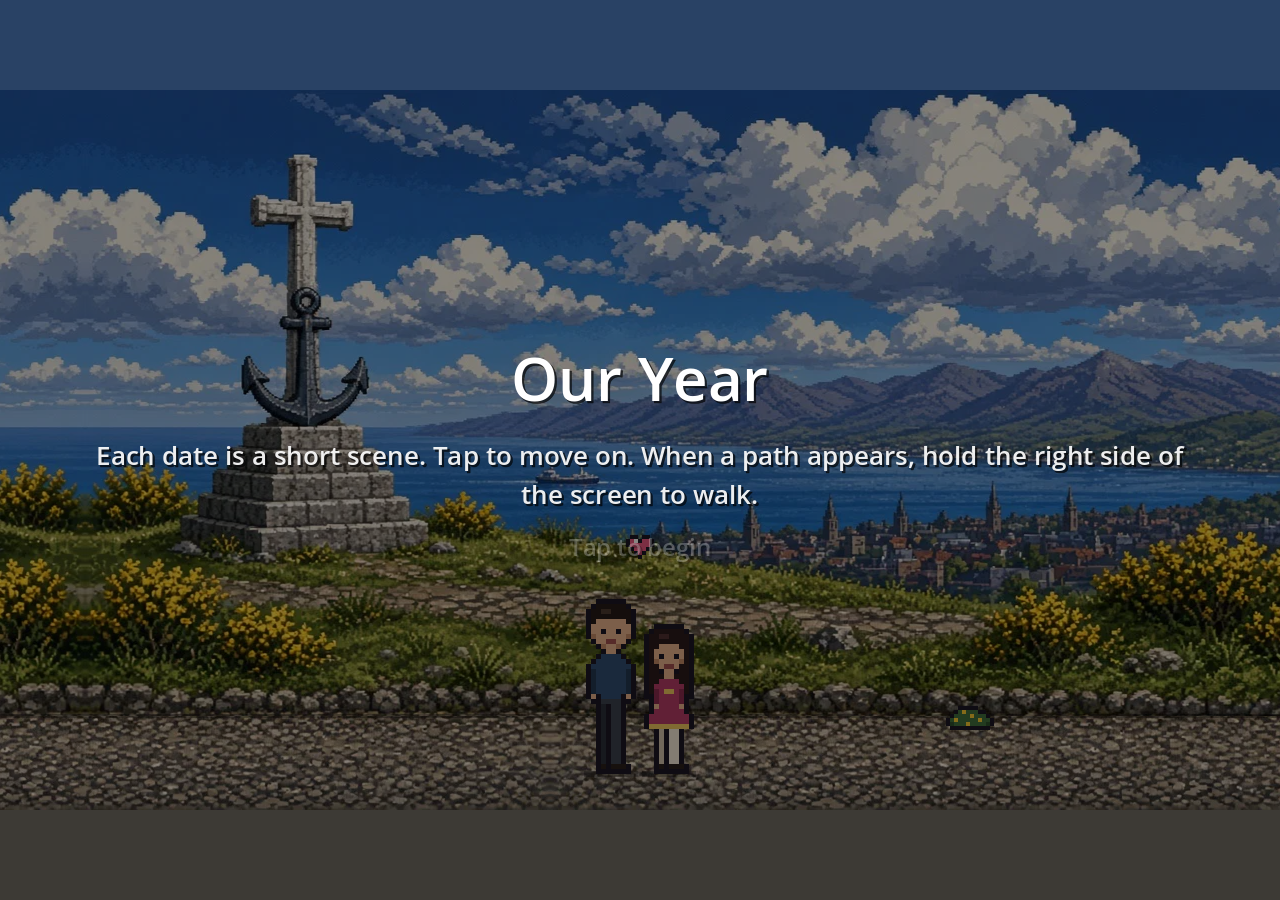
==== 1yearanniversary/index.html @ bd173334 "Add 1 Year Anniversary game at /1yearanniversary and nav link Co-authored-by: Cursor <cursoragent@cu" ====
<!DOCTYPE html>
<html lang="en">
	<head>
		<meta charset="utf-8">
		<meta name="viewport" content="width=device-width, user-scalable=no, initial-scale=1.0">
		<title>Our Year</title>
		<style>
html, body, #canvas {
	margin: 0;
	padding: 0;
	border: 0;
}

body {
	color: white;
	background-color: black;
	overflow: hidden;
	touch-action: none;
}

#canvas {
	display: block;
}

#canvas:focus {
	outline: none;
}

#status, #status-splash, #status-progress {
	position: absolute;
	left: 0;
	right: 0;
}

#status, #status-splash {
	top: 0;
	bottom: 0;
}

#status {
	background-color: #242424;
	display: flex;
	flex-direction: column;
	justify-content: center;
	align-items: center;
	visibility: hidden;
}

#status-splash {
	max-height: 100%;
	max-width: 100%;
	margin: auto;
}

#status-splash.show-image--false {
	display: none;
}

#status-splash.fullsize--true {
	height: 100%;
	width: 100%;
	object-fit: contain;
}

#status-splash.use-filter--false {
	image-rendering: pixelated;
}

#status-progress, #status-notice {
	display: none;
}

#status-progress {
	bottom: 10%;
	width: 50%;
	margin: 0 auto;
}

#status-notice {
	background-color: #5b3943;
	border-radius: 0.5rem;
	border: 1px solid #9b3943;
	color: #e0e0e0;
	font-family: 'Noto Sans', 'Droid Sans', Arial, sans-serif;
	line-height: 1.3;
	margin: 0 2rem;
	overflow: hidden;
	padding: 1rem;
	text-align: center;
	z-index: 1;
}
		</style>
		<link id="-gd-engine-icon" rel="icon" type="image/png" href="index.icon.png" />
<link rel="apple-touch-icon" href="index.apple-touch-icon.png"/>

	</head>
	<body>
		<canvas id="canvas">
			Your browser does not support the canvas tag.
		</canvas>

		<noscript>
			Your browser does not support JavaScript.
		</noscript>

		<div id="status">
			<img id="status-splash" class="show-image--true fullsize--true use-filter--true" src="index.png" alt="">
			<progress id="status-progress"></progress>
			<div id="status-notice"></div>
		</div>

		<script src="index.js"></script>
		<script>
const GODOT_CONFIG = {"args":[],"canvasResizePolicy":2,"emscriptenPoolSize":8,"ensureCrossOriginIsolationHeaders":true,"executable":"index","experimentalVK":false,"fileSizes":{"index.pck":2711280,"index.wasm":39514754},"focusCanvas":true,"gdextensionLibs":[],"godotPoolSize":4};
const GODOT_THREADS_ENABLED = false;
const engine = new Engine(GODOT_CONFIG);

(function () {
	const statusOverlay = document.getElementById('status');
	const statusProgress = document.getElementById('status-progress');
	const statusNotice = document.getElementById('status-notice');

	let initializing = true;
	let statusMode = '';

	function setStatusMode(mode) {
		if (statusMode === mode || !initializing) {
			return;
		}
		if (mode === 'hidden') {
			statusOverlay.remove();
			initializing = false;
			return;
		}
		statusOverlay.style.visibility = 'visible';
		statusProgress.style.display = mode === 'progress' ? 'block' : 'none';
		statusNotice.style.display = mode === 'notice' ? 'block' : 'none';
		statusMode = mode;
	}

	function setStatusNotice(text) {
		while (statusNotice.lastChild) {
			statusNotice.removeChild(statusNotice.lastChild);
		}
		const lines = text.split('\n');
		lines.forEach((line) => {
			statusNotice.appendChild(document.createTextNode(line));
			statusNotice.appendChild(document.createElement('br'));
		});
	}

	function displayFailureNotice(err) {
		console.error(err);
		if (err instanceof Error) {
			setStatusNotice(err.message);
		} else if (typeof err === 'string') {
			setStatusNotice(err);
		} else {
			setStatusNotice('An unknown error occurred.');
		}
		setStatusMode('notice');
		initializing = false;
	}

	const missing = Engine.getMissingFeatures({
		threads: GODOT_THREADS_ENABLED,
	});

	if (missing.length !== 0) {
		if (GODOT_CONFIG['serviceWorker'] && GODOT_CONFIG['ensureCrossOriginIsolationHeaders'] && 'serviceWorker' in navigator) {
			let serviceWorkerRegistrationPromise;
			try {
				serviceWorkerRegistrationPromise = navigator.serviceWorker.getRegistration();
			} catch (err) {
				serviceWorkerRegistrationPromise = Promise.reject(new Error('Service worker registration failed.'));
			}
			// There's a chance that installing the service worker would fix the issue
			Promise.race([
				serviceWorkerRegistrationPromise.then((registration) => {
					if (registration != null) {
						return Promise.reject(new Error('Service worker already exists.'));
					}
					return registration;
				}).then(() => engine.installServiceWorker()),
				// For some reason, `getRegistration()` can stall
				new Promise((resolve) => {
					setTimeout(() => resolve(), 2000);
				}),
			]).then(() => {
				// Reload if there was no error.
				window.location.reload();
			}).catch((err) => {
				console.error('Error while registering service worker:', err);
			});
		} else {
			// Display the message as usual
			const missingMsg = 'Error\nThe following features required to run Godot projects on the Web are missing:\n';
			displayFailureNotice(missingMsg + missing.join('\n'));
		}
	} else {
		setStatusMode('progress');
		engine.startGame({
			'onProgress': function (current, total) {
				if (current > 0 && total > 0) {
					statusProgress.value = current;
					statusProgress.max = total;
				} else {
					statusProgress.removeAttribute('value');
					statusProgress.removeAttribute('max');
				}
			},
		}).then(() => {
			setStatusMode('hidden');
		}, displayFailureNotice);
	}
}());
		</script>
	</body>
</html>
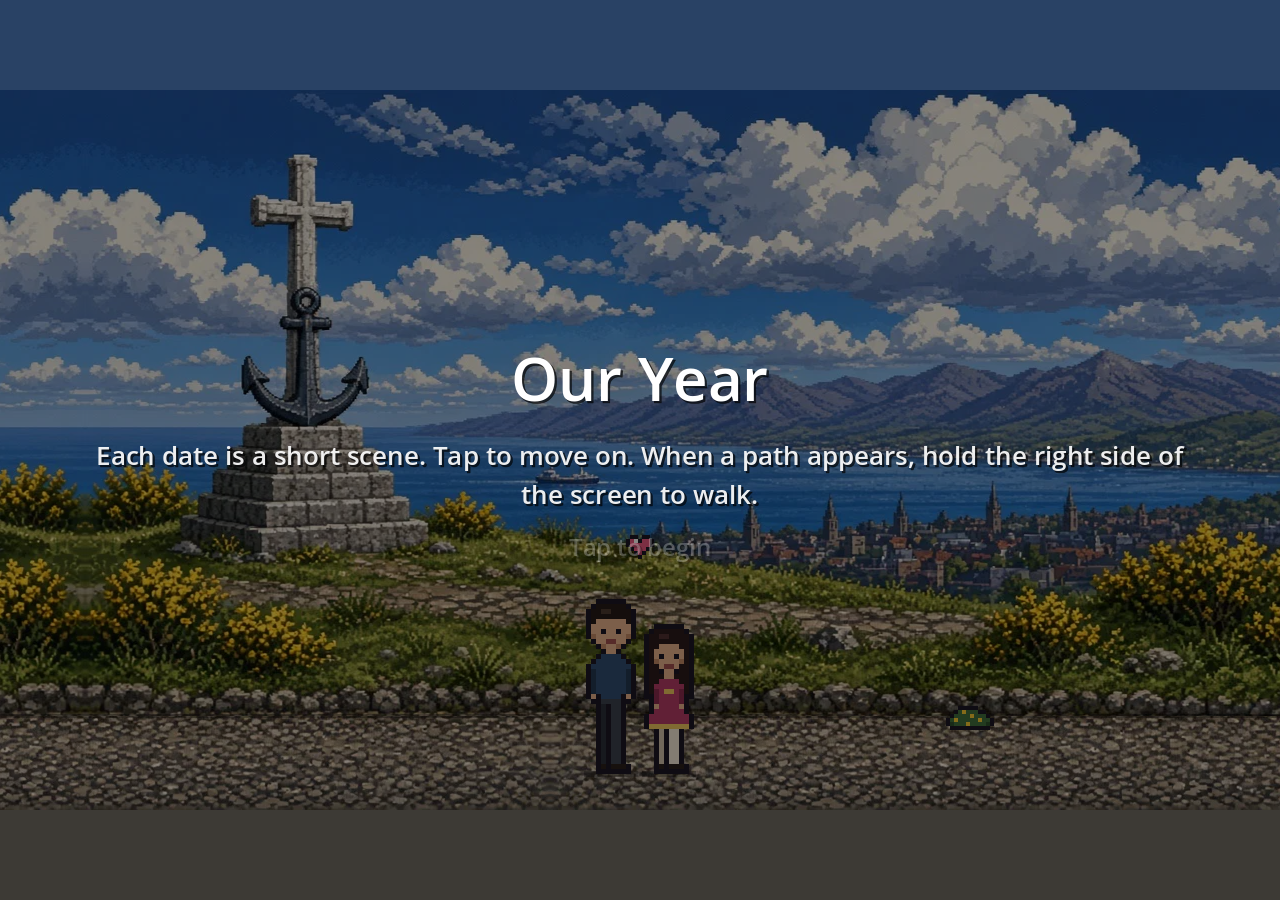
==== commit 894f6b6d: "Make /1yearanniversary unlisted: remove nav links, add noindex and robots.txt Co-authored-by: Cursor" ====
--- a/1yearanniversary/index.html
+++ b/1yearanniversary/index.html
@@ -2,6 +2,7 @@
 <html lang="en">
 	<head>
 		<meta charset="utf-8">
+		<meta name="robots" content="noindex, nofollow">
 		<meta name="viewport" content="width=device-width, user-scalable=no, initial-scale=1.0">
 		<title>Our Year</title>
 		<style>
